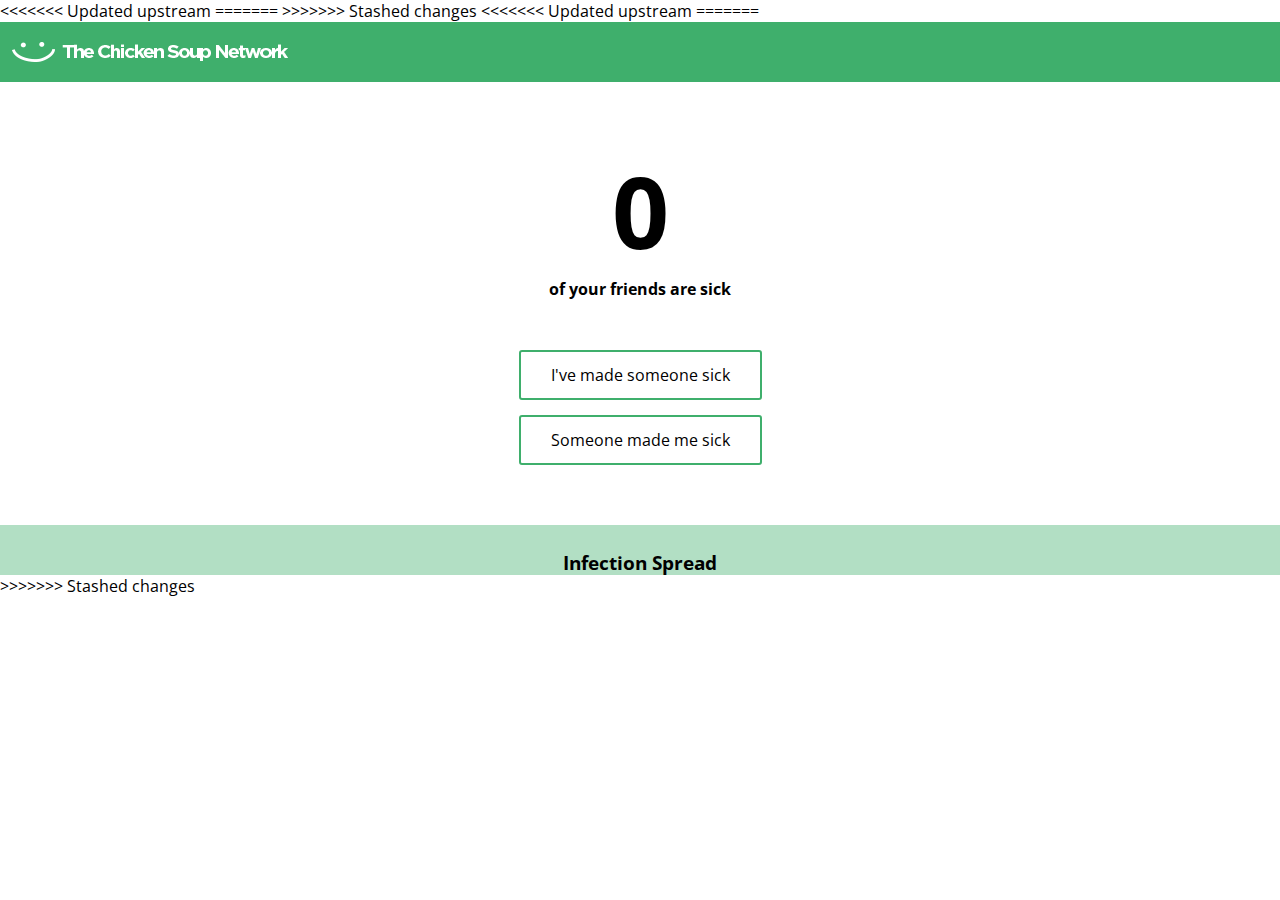
==== index.html @ 77a60427 "Team updates" ====
<!DOCTYPE html>
<html>
<head>
	<title> Chicken Soup </title>
  <meta charset="UTF-8">
  <script src='https://cdn.firebase.com/js/client/2.2.1/firebase.js'></script>
<<<<<<< Updated upstream
=======
  <meta http-equiv="Content-Type" content="text/html; charset=utf-8" />
  <meta name="viewport" content="width=device-width, initial-scale=1">

  <link rel="stylesheet" type="text/css" href="../css/style.css">
  <link href='https://fonts.googleapis.com/css?family=Open+Sans:400,600' rel='stylesheet' type='text/css'>

  <link rel="stylesheet" type="text/css" href="../css/dialog.css" />
  <link rel="stylesheet" type="text/css" href="../css/dialog-sandra.css" />
  <script src="../js/modernizr.custom.js"></script>
>>>>>>> Stashed changes
</head>
<body>
<script>
var ref = new Firebase("https://boiling-torch-4654.firebaseio.com");
ref.authWithOAuthPopup("facebook", function(error, authData) {
  if (error) {
    console.log("Login Failed!", error);
  } else {
    // the access token will allow us to make Open Graph API calls
    console.log(authData.facebook.accessToken);
  }
}, {
  scope: "email, public_profile, user_friends" // the permissions requested
});

</script>
<<<<<<< Updated upstream
=======

    <header>
      <img src="../images/logo.png"/>
    </header>
    <div id="mainWrap">
      <div>
        <h1> 0 </h1>
        <h4> of your friends are sick </h4>
      </div>
      <div id="actions">
        <div class="button-wrap"><button data-dialog="dialog1" class="trigger">I've made someone sick</button></div>
        <div class="button-wrap"><button data-dialog="dialog2" class="trigger">Someone made me sick</button></div>
      </div>
      <div id="infectionSpread">
        <h3> Infection Spread</h3>
      </div>
    </div>

    <div id="dialog1" class="dialog">
      <div class="dialog__overlay"></div>
      <div class="dialog__content">
        <h3>Who did you infect?</h3>
        <select name="infectedThem" id="them">
              <option value="F1">Friend 1</option>
              <option value="F2">Friend 2</option>
              <option value="F3">Friend 3</option>
              <option value="F4">Friend 4</option>
              <option value="F5">Friend 5</option>
              <option value="F6">Friend 6</option>
              <option value="F7">Friend 7</option>
              <option value="F8">Friend 8</option>
              <option value="F9">Friend 9</option>
              <option value="F10">Friend 10</option>
              <option value="F11">Unknown</option>
          </select>
          <h3>How did you make them sick?</h3>
        <select name="infectedThem" id="them">
              <option value="O1">We're Friends</option>
              <option value="O2">We're Family</option>
              <option value="O3">We're Colleagues</option>
              <option value="O4">We live together</option>
              <option value="O5">At a party</option>
              <option value="O6">After a visit</option>
              <option value="O7">Public Transport</option>
              <option value="O8">I have no idea! :(</option>
          </select>
        <div><button class="action" data-dialog-close>Submit</button></div>
      </div>
    </div>
    <div id="dialog2" class="dialog">
      <div class="dialog__overlay"></div>
      <div class="dialog__content">
        <h3>Who made you sick?</h3>
        <select name="infectedThem" id="them">
              <option value="F1">Friend 1</option>
              <option value="F2">Friend 2</option>
              <option value="F3">Friend 3</option>
              <option value="F4">Friend 4</option>
              <option value="F5">Friend 5</option>
              <option value="F6">Friend 6</option>
              <option value="F7">Friend 7</option>
              <option value="F8">Friend 8</option>
              <option value="F9">Friend 9</option>
              <option value="F10">Friend 10</option>
          </select>
          <h3>How did they make you sick?</h3>
        <select name="infectedThem" id="them">
              <option value="O1">We're Friends</option>
              <option value="O2">We're Family</option>
              <option value="O3">We're Colleagues</option>
              <option value="O4">We live together</option>
              <option value="O5">At a party</option>
              <option value="O6">After a visit</option>
              <option value="O7">Public Transport</option>
              <option value="O8">I have no idea! :(</option>
          </select>
        <div><button class="action" data-dialog-close>Submit</button></div>
      </div>
    </div>

    <script src="../js/classie.js"></script>
    <script src="../js/dialogFx.js"></script>
    <script>
       (function() {
        var dlgtrigger = document.querySelector( '[data-dialog]' ),
          dialog1 = document.getElementById( dlgtrigger.getAttribute( 'data-dialog' ) ),
          dlg = new DialogFx( dialog1 );
        dlgtrigger.addEventListener( 'click', dlg.toggle.bind(dlg) );

      })();

       (function() {
        var dlgtrigger = document.querySelector( '[data-dialog]' ),
          dialog2 = document.getElementById( dlgtrigger.getAttribute( 'data-dialog' ) ),
          dlg = new DialogFx( dialog2 );
        dlgtrigger.addEventListener( 'click', dlg.toggle.bind(dlg) );

      })();

      // (function()
      // {
      //  var dlgtrigger = document.querySelectorAll(‘[data-dialog]’);
      //  var dialog1, dlg;
      //  for (i = 0; i < dlgtrigger.length; i++)
      //  {
      //    dialog1 = document.getElementById( dlgtrigger[i].getAttribute( 'data-dialog' ) );
      //    dlg = new DialogFx(dialog1);
      //    dlgtrigger[i].addEventListener( 'click', dlg.toggle.bind(dlg) );
      //  }
      // })();
    </script>
  </body>
</html>

>>>>>>> Stashed changes
</body>
</html>
---- css/style.css ----
* {
	margin: 0;
	padding: 0;
	font-family: 'Open Sans', sans-serif;
}

#mainWrap {
	width: 100%;
	text-align: center;
	margin-top: 60px;
}

#mainWrap > img, #infectionSpread > h2  {
	margin: 0 auto;
}

header {
	height: 60px;
	background-color: #3faf6c;
}

header > img  {
	padding: 12px;
}

h1 {
	font-size: 100px;
}

button {
	height: 50px;
	padding-left: 30px;
	padding-right: 30px;
	border: 2px solid #3faf6c;
	border-radius: 3px;
	display: block;
	background-color: #fff;
	margin: 0 auto;
	margin-top: 15px;
	font-size: 16px;
	font-weight: 400;
	transition: background-color 0.25s;
	-webkit-transition: background-color 0.25s;
}

button:active {
	background-color: #3faf6c;
}

#actions {
	margin-top: 50px;
}

#infectionSpread {
	margin-top: 60px;
	background-color: rgba(63,175,108, 0.4);
<<<<<<< Updated upstream
	background-image: url("../img/nodes.png");
=======
	background-image: url("../images/nodes.png");
>>>>>>> Stashed changes
	height: 600px;
	padding-top: 25px;
}

a {
	color: #666;
	text-decoration: none;
}

select {
	width: 250px;
	padding: 10px;
	margin: 15px;
	margin-bottom: 20px;

}
---- css/dialog.css ----
.dialog,
.dialog__overlay {
	width: 100%;
	height: 100%;
	top: 0;
	left: 0;
}

.dialog {
	position: fixed;
	display: -webkit-flex;
	display: flex;
	-webkit-align-items: center;
	align-items: center;
	-webkit-justify-content: center;
	justify-content: center;
	pointer-events: none;
}

.dialog__overlay {
	position: absolute;
	z-index: 1;
	background: rgba(55, 58, 71, 0.9);
	opacity: 0;
	-webkit-transition: opacity 0.3s;
	transition: opacity 0.3s;
	-webkit-backface-visibility: hidden;
}

.dialog--open .dialog__overlay {
	opacity: 1;
	pointer-events: auto;
}

.dialog__content {
	width: 50%;
	max-width: 560px;
	min-width: 290px;
	background: #fff;
	padding: 30px;
	text-align: center;
	position: relative;
	z-index: 5;
	opacity: 0;
}

.dialog--open .dialog__content {
	pointer-events: auto;
}

/* Content */
.dialog h2 {
	margin: 0;
	font-weight: 400;
	font-size: 2em;
	padding: 0 0 2em;
	margin: 0;
}
---- css/dialog-sandra.css ----
.dialog.dialog--open .dialog__content,
.dialog.dialog--close .dialog__content {
	-webkit-animation-duration: 0.3s;
	animation-duration: 0.3s;
	-webkit-animation-fill-mode: forwards;
	animation-fill-mode: forwards;
}

.dialog.dialog--open .dialog__content {
	-webkit-animation-name: anim-open;
	animation-name: anim-open;
}

.dialog.dialog--close .dialog__content {
	-webkit-animation-name: anim-close;
	animation-name: anim-close;
}

@-webkit-keyframes anim-open {
	0% { opacity: 0; -webkit-transform: scale3d(1.1, 1.1, 1); }
	100% { opacity: 1; -webkit-transform: scale3d(1, 1, 1); }
}

@keyframes anim-open {
	0% { opacity: 0; -webkit-transform: scale3d(1.1, 1.1, 1); transform: scale3d(1.1, 1.1, 1); }
	100% { opacity: 1; -webkit-transform: scale3d(1, 1, 1); transform: scale3d(1, 1, 1); }
}

@-webkit-keyframes anim-close {
	0% { opacity: 1; }
	100% { opacity: 0; -webkit-transform: scale3d(0.9, 0.9, 1); }
}

@keyframes anim-close {
	0% { opacity: 1; }
	100% { opacity: 0; -webkit-transform: scale3d(0.9, 0.9, 1); transform: scale3d(0.9, 0.9, 1); }
}
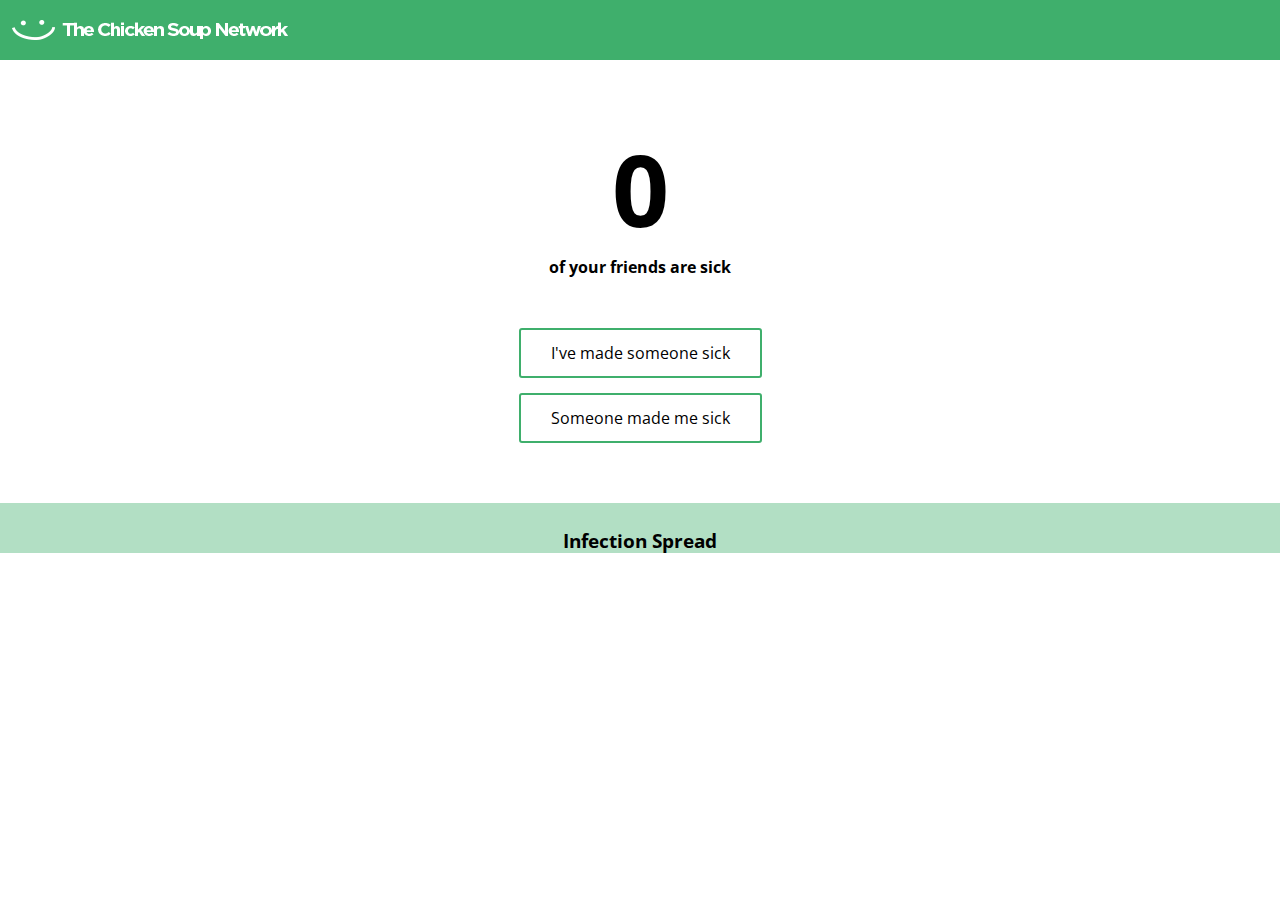
==== commit 9f817f98: "possibly breaking everything" ====
--- a/index.html
+++ b/index.html
@@ -3,9 +3,6 @@
 <head>
 	<title> Chicken Soup </title>
   <meta charset="UTF-8">
-  <script src='https://cdn.firebase.com/js/client/2.2.1/firebase.js'></script>
-<<<<<<< Updated upstream
-=======
   <meta http-equiv="Content-Type" content="text/html; charset=utf-8" />
   <meta name="viewport" content="width=device-width, initial-scale=1">
 
@@ -15,25 +12,100 @@
   <link rel="stylesheet" type="text/css" href="../css/dialog.css" />
   <link rel="stylesheet" type="text/css" href="../css/dialog-sandra.css" />
   <script src="../js/modernizr.custom.js"></script>
->>>>>>> Stashed changes
 </head>
 <body>
 <script>
-var ref = new Firebase("https://boiling-torch-4654.firebaseio.com");
-ref.authWithOAuthPopup("facebook", function(error, authData) {
-  if (error) {
-    console.log("Login Failed!", error);
-  } else {
-    // the access token will allow us to make Open Graph API calls
-    console.log(authData.facebook.accessToken);
+  // This is called with the results from from FB.getLoginStatus().
+  function statusChangeCallback(response) {
+    console.log('statusChangeCallback');
+    console.log(response);
+    // The response object is returned with a status field that lets the
+    // app know the current login status of the person.
+    // Full docs on the response object can be found in the documentation
+    // for FB.getLoginStatus().
+    if (response.status === 'connected') {
+      // Logged into your app and Facebook.
+      testAPI();
+    } else if (response.status === 'not_authorized') {
+      // The person is logged into Facebook, but not your app.
+      document.getElementById('status').innerHTML = 'Please log ' +
+        'into The Chicken Soup Network.';
+    } else {
+      // The person is not logged into Facebook, so we're not sure if
+      // they are logged into this app or not.
+      document.getElementById('status').innerHTML = 'Please log ' +
+        'into Facebook.';
+    }
   }
-}, {
-  scope: "email, public_profile, user_friends" // the permissions requested
-});
-
+
+  // This function is called when someone finishes with the Login
+  // Button.  See the onlogin handler attached to it in the sample
+  // code below.
+  function checkLoginState() {
+    FB.getLoginStatus(function(response) {
+      statusChangeCallback(response);
+    });
+  }
+
+  window.fbAsyncInit = function() {
+  FB.init({
+    appId      : '409420915897872',
+    cookie     : true,  // enable cookies to allow the server to access 
+                        // the session
+    xfbml      : true,  // parse social plugins on this page
+    version    : 'v2.2' // use version 2.2
+  });
+
+  // Now that we've initialized the JavaScript SDK, we call 
+  // FB.getLoginStatus().  This function gets the state of the
+  // person visiting this page and can return one of three states to
+  // the callback you provide.  They can be:
+  //
+  // 1. Logged into your app ('connected')
+  // 2. Logged into Facebook, but not your app ('not_authorized')
+  // 3. Not logged into Facebook and can't tell if they are logged into
+  //    your app or not.
+  //
+  // These three cases are handled in the callback function.
+
+  FB.getLoginStatus(function(response) {
+    statusChangeCallback(response);
+  });
+
+  };
+
+  // Load the SDK asynchronously
+  (function(d, s, id) {
+    var js, fjs = d.getElementsByTagName(s)[0];
+    if (d.getElementById(id)) return;
+    js = d.createElement(s); js.id = id;
+    js.src = "//connect.facebook.net/en_US/sdk.js";
+    fjs.parentNode.insertBefore(js, fjs);
+  }(document, 'script', 'facebook-jssdk'));
+
+  // Here we run a very simple test of the Graph API after login is
+  // successful.  See statusChangeCallback() for when this call is made.
+  function testAPI() {
+    console.log('Welcome!  Fetching your information.... ');
+    FB.api('/me', function(response) {
+      console.log('Successful login for: ' + response.name);
+      document.getElementById('status').innerHTML =
+        'Thanks for logging in, ' + response.name + '!';
+    });
+  }
 </script>
-<<<<<<< Updated upstream
-=======
+
+<!--
+  Below we include the Login Button social plugin. This button uses
+  the JavaScript SDK to present a graphical Login button that triggers
+  the FB.login() function when clicked.
+-->
+
+<fb:login-button scope="public_profile,email" onlogin="checkLoginState();">
+</fb:login-button>
+
+<div id="status">
+</div>
 
     <header>
       <img src="../images/logo.png"/>
@@ -121,14 +193,6 @@
         var dlgtrigger = document.querySelector( '[data-dialog]' ),
           dialog1 = document.getElementById( dlgtrigger.getAttribute( 'data-dialog' ) ),
           dlg = new DialogFx( dialog1 );
-        dlgtrigger.addEventListener( 'click', dlg.toggle.bind(dlg) );
-
-      })();
-
-       (function() {
-        var dlgtrigger = document.querySelector( '[data-dialog]' ),
-          dialog2 = document.getElementById( dlgtrigger.getAttribute( 'data-dialog' ) ),
-          dlg = new DialogFx( dialog2 );
         dlgtrigger.addEventListener( 'click', dlg.toggle.bind(dlg) );
 
       })();
@@ -148,6 +212,5 @@
   </body>
 </html>
 
->>>>>>> Stashed changes
 </body>
-</html>
+</html>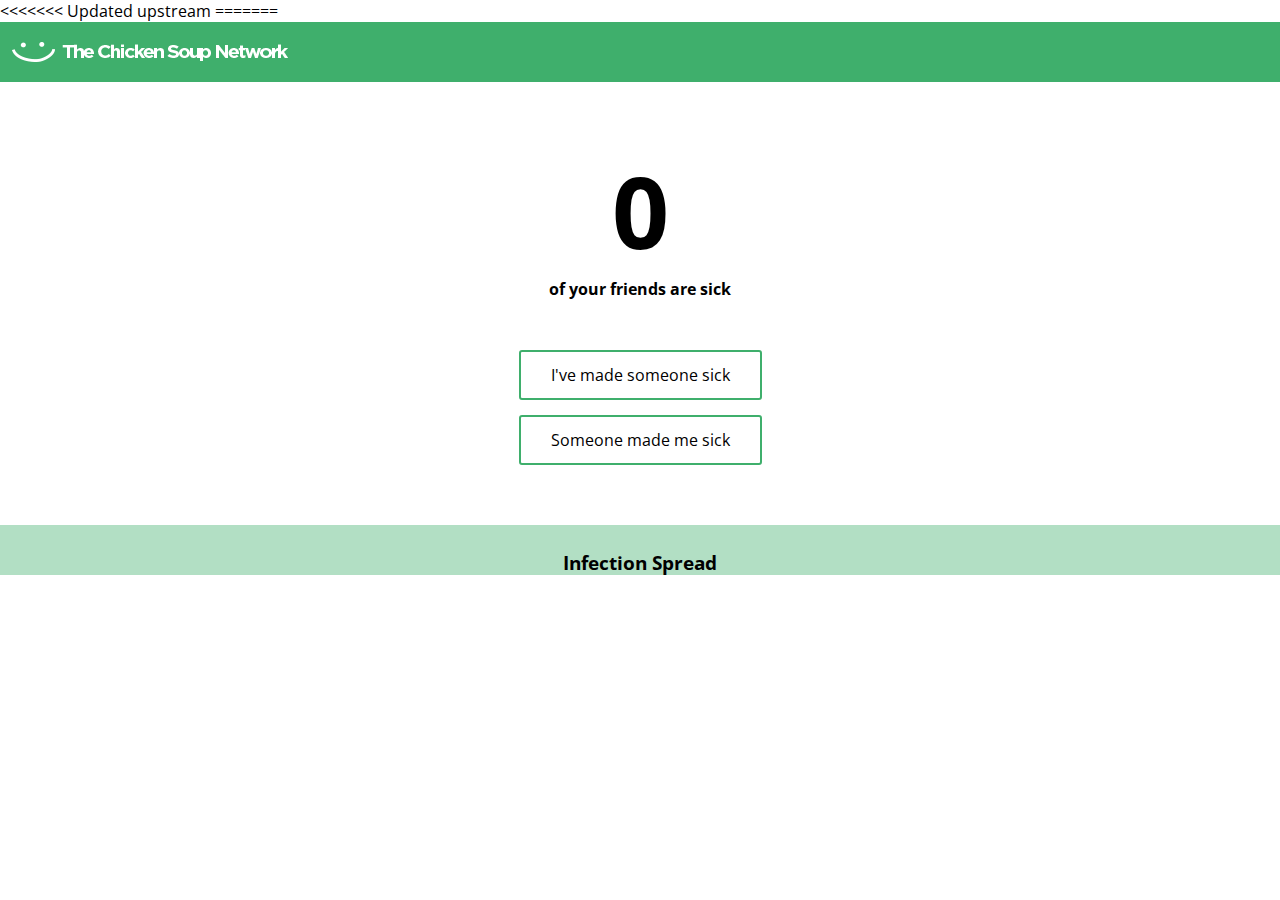
==== commit b39dee07: "Removed Stashed Changes" ====
--- a/index.html
+++ b/index.html
@@ -3,112 +3,40 @@
 <head>
 	<title> Chicken Soup </title>
   <meta charset="UTF-8">
+  <script src='https://cdn.firebase.com/js/client/2.2.1/firebase.js'></script>
+<!-- <<<<<<< Updated upstream
+======= -->
   <meta http-equiv="Content-Type" content="text/html; charset=utf-8" />
   <meta name="viewport" content="width=device-width, initial-scale=1">
 
-  <link rel="stylesheet" type="text/css" href="../css/style.css">
+  <link rel="stylesheet" type="text/css" href="css/style.css">
   <link href='https://fonts.googleapis.com/css?family=Open+Sans:400,600' rel='stylesheet' type='text/css'>
 
-  <link rel="stylesheet" type="text/css" href="../css/dialog.css" />
-  <link rel="stylesheet" type="text/css" href="../css/dialog-sandra.css" />
-  <script src="../js/modernizr.custom.js"></script>
+  <link rel="stylesheet" type="text/css" href="css/dialog.css" />
+  <link rel="stylesheet" type="text/css" href="css/dialog-sandra.css" />
+  <script src="js/modernizr.custom.js"></script>
+<!-- >>>>>>> Stashed changes -->
 </head>
 <body>
 <script>
-  // This is called with the results from from FB.getLoginStatus().
-  function statusChangeCallback(response) {
-    console.log('statusChangeCallback');
-    console.log(response);
-    // The response object is returned with a status field that lets the
-    // app know the current login status of the person.
-    // Full docs on the response object can be found in the documentation
-    // for FB.getLoginStatus().
-    if (response.status === 'connected') {
-      // Logged into your app and Facebook.
-      testAPI();
-    } else if (response.status === 'not_authorized') {
-      // The person is logged into Facebook, but not your app.
-      document.getElementById('status').innerHTML = 'Please log ' +
-        'into The Chicken Soup Network.';
-    } else {
-      // The person is not logged into Facebook, so we're not sure if
-      // they are logged into this app or not.
-      document.getElementById('status').innerHTML = 'Please log ' +
-        'into Facebook.';
-    }
+var ref = new Firebase("https://boiling-torch-4654.firebaseio.com");
+ref.authWithOAuthPopup("facebook", function(error, authData) {
+  if (error) {
+    console.log("Login Failed!", error);
+  } else {
+    // the access token will allow us to make Open Graph API calls
+    console.log(authData.facebook.accessToken);
   }
+}, {
+  scope: "email, public_profile, user_friends" // the permissions requested
+});
 
-  // This function is called when someone finishes with the Login
-  // Button.  See the onlogin handler attached to it in the sample
-  // code below.
-  function checkLoginState() {
-    FB.getLoginStatus(function(response) {
-      statusChangeCallback(response);
-    });
-  }
-
-  window.fbAsyncInit = function() {
-  FB.init({
-    appId      : '409420915897872',
-    cookie     : true,  // enable cookies to allow the server to access 
-                        // the session
-    xfbml      : true,  // parse social plugins on this page
-    version    : 'v2.2' // use version 2.2
-  });
-
-  // Now that we've initialized the JavaScript SDK, we call 
-  // FB.getLoginStatus().  This function gets the state of the
-  // person visiting this page and can return one of three states to
-  // the callback you provide.  They can be:
-  //
-  // 1. Logged into your app ('connected')
-  // 2. Logged into Facebook, but not your app ('not_authorized')
-  // 3. Not logged into Facebook and can't tell if they are logged into
-  //    your app or not.
-  //
-  // These three cases are handled in the callback function.
-
-  FB.getLoginStatus(function(response) {
-    statusChangeCallback(response);
-  });
-
-  };
-
-  // Load the SDK asynchronously
-  (function(d, s, id) {
-    var js, fjs = d.getElementsByTagName(s)[0];
-    if (d.getElementById(id)) return;
-    js = d.createElement(s); js.id = id;
-    js.src = "//connect.facebook.net/en_US/sdk.js";
-    fjs.parentNode.insertBefore(js, fjs);
-  }(document, 'script', 'facebook-jssdk'));
-
-  // Here we run a very simple test of the Graph API after login is
-  // successful.  See statusChangeCallback() for when this call is made.
-  function testAPI() {
-    console.log('Welcome!  Fetching your information.... ');
-    FB.api('/me', function(response) {
-      console.log('Successful login for: ' + response.name);
-      document.getElementById('status').innerHTML =
-        'Thanks for logging in, ' + response.name + '!';
-    });
-  }
 </script>
-
-<!--
-  Below we include the Login Button social plugin. This button uses
-  the JavaScript SDK to present a graphical Login button that triggers
-  the FB.login() function when clicked.
--->
-
-<fb:login-button scope="public_profile,email" onlogin="checkLoginState();">
-</fb:login-button>
-
-<div id="status">
-</div>
+<<<<<<< Updated upstream
+=======
 
     <header>
-      <img src="../images/logo.png"/>
+      <img src="images/logo.png"/>
     </header>
     <div id="mainWrap">
       <div>
@@ -186,8 +114,8 @@
       </div>
     </div>
 
-    <script src="../js/classie.js"></script>
-    <script src="../js/dialogFx.js"></script>
+    <script src="js/classie.js"></script>
+    <script src="js/dialogFx.js"></script>
     <script>
        (function() {
         var dlgtrigger = document.querySelector( '[data-dialog]' ),
@@ -196,6 +124,14 @@
         dlgtrigger.addEventListener( 'click', dlg.toggle.bind(dlg) );
 
       })();
+
+      //  (function() {
+      //   var dlgtrigger = document.querySelector( '[data-dialog]' ),
+      //     dialog2 = document.getElementById( dlgtrigger.getAttribute( 'data-dialog' ) ),
+      //     dlg = new DialogFx( dialog2 );
+      //   dlgtrigger.addEventListener( 'click', dlg.toggle.bind(dlg) );
+
+      // })();
 
       // (function()
       // {
@@ -212,5 +148,6 @@
   </body>
 </html>
 
+<!-- >>>>>>> Stashed changes -->
 </body>
-</html>+</html>
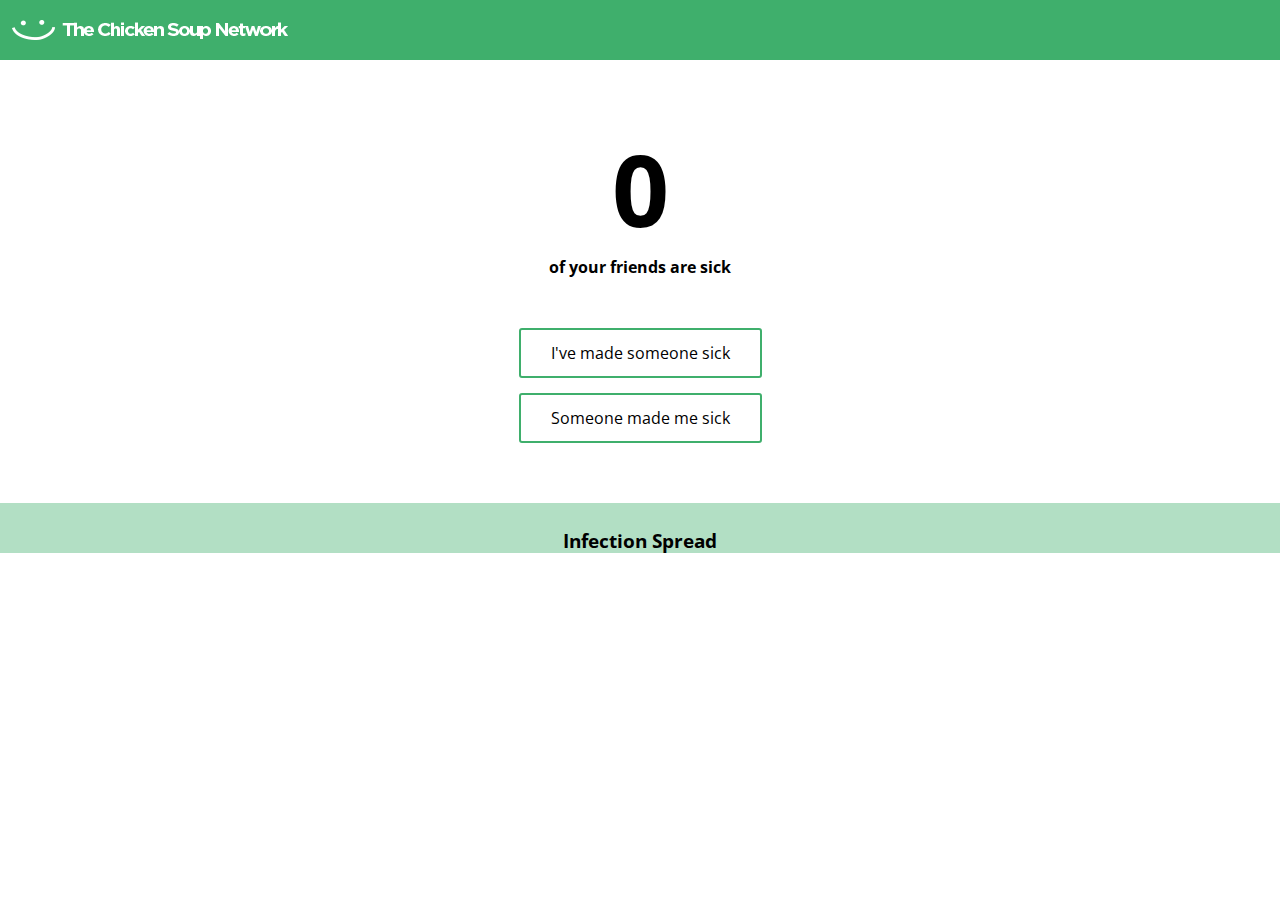
==== commit de2c232d: "Merge remote-tracking branch 'origin/master'" ====
--- a/index.html
+++ b/index.html
@@ -6,34 +6,117 @@
   <script src='https://cdn.firebase.com/js/client/2.2.1/firebase.js'></script>
 <!-- <<<<<<< Updated upstream
 ======= -->
+
   <meta http-equiv="Content-Type" content="text/html; charset=utf-8" />
   <meta name="viewport" content="width=device-width, initial-scale=1">
 
   <link rel="stylesheet" type="text/css" href="css/style.css">
   <link href='https://fonts.googleapis.com/css?family=Open+Sans:400,600' rel='stylesheet' type='text/css'>
+
+
+  <link rel="stylesheet" type="text/css" href="../css/dialog.css" />
+  <link rel="stylesheet" type="text/css" href="../css/dialog-sandra.css" />
+  <script src="../js/modernizr.custom.js"></script>
 
   <link rel="stylesheet" type="text/css" href="css/dialog.css" />
   <link rel="stylesheet" type="text/css" href="css/dialog-sandra.css" />
   <script src="js/modernizr.custom.js"></script>
 <!-- >>>>>>> Stashed changes -->
+
 </head>
 <body>
 <script>
-var ref = new Firebase("https://boiling-torch-4654.firebaseio.com");
-ref.authWithOAuthPopup("facebook", function(error, authData) {
-  if (error) {
-    console.log("Login Failed!", error);
-  } else {
-    // the access token will allow us to make Open Graph API calls
-    console.log(authData.facebook.accessToken);
+  // This is called with the results from from FB.getLoginStatus().
+  function statusChangeCallback(response) {
+    console.log('statusChangeCallback');
+    console.log(response);
+    // The response object is returned with a status field that lets the
+    // app know the current login status of the person.
+    // Full docs on the response object can be found in the documentation
+    // for FB.getLoginStatus().
+    if (response.status === 'connected') {
+      // Logged into your app and Facebook.
+      testAPI();
+    } else if (response.status === 'not_authorized') {
+      // The person is logged into Facebook, but not your app.
+      document.getElementById('status').innerHTML = 'Please log ' +
+        'into The Chicken Soup Network.';
+    } else {
+      // The person is not logged into Facebook, so we're not sure if
+      // they are logged into this app or not.
+      document.getElementById('status').innerHTML = 'Please log ' +
+        'into Facebook.';
+    }
   }
-}, {
-  scope: "email, public_profile, user_friends" // the permissions requested
-});
-
+
+  // This function is called when someone finishes with the Login
+  // Button.  See the onlogin handler attached to it in the sample
+  // code below.
+  function checkLoginState() {
+    FB.getLoginStatus(function(response) {
+      statusChangeCallback(response);
+    });
+  }
+
+  window.fbAsyncInit = function() {
+  FB.init({
+    appId      : '409420915897872',
+    cookie     : true,  // enable cookies to allow the server to access 
+                        // the session
+    xfbml      : true,  // parse social plugins on this page
+    version    : 'v2.2' // use version 2.2
+  });
+
+  // Now that we've initialized the JavaScript SDK, we call 
+  // FB.getLoginStatus().  This function gets the state of the
+  // person visiting this page and can return one of three states to
+  // the callback you provide.  They can be:
+  //
+  // 1. Logged into your app ('connected')
+  // 2. Logged into Facebook, but not your app ('not_authorized')
+  // 3. Not logged into Facebook and can't tell if they are logged into
+  //    your app or not.
+  //
+  // These three cases are handled in the callback function.
+
+  FB.getLoginStatus(function(response) {
+    statusChangeCallback(response);
+  });
+
+  };
+
+  // Load the SDK asynchronously
+  (function(d, s, id) {
+    var js, fjs = d.getElementsByTagName(s)[0];
+    if (d.getElementById(id)) return;
+    js = d.createElement(s); js.id = id;
+    js.src = "//connect.facebook.net/en_US/sdk.js";
+    fjs.parentNode.insertBefore(js, fjs);
+  }(document, 'script', 'facebook-jssdk'));
+
+  // Here we run a very simple test of the Graph API after login is
+  // successful.  See statusChangeCallback() for when this call is made.
+  function testAPI() {
+    console.log('Welcome!  Fetching your information.... ');
+    FB.api('/me', function(response) {
+      console.log('Successful login for: ' + response.name);
+      document.getElementById('status').innerHTML =
+        'Thanks for logging in, ' + response.name + '!';
+    });
+  }
 </script>
-<<<<<<< Updated upstream
-=======
+
+<!--
+  Below we include the Login Button social plugin. This button uses
+  the JavaScript SDK to present a graphical Login button that triggers
+  the FB.login() function when clicked.
+-->
+
+<fb:login-button scope="public_profile,email" onlogin="checkLoginState();">
+</fb:login-button>
+
+<div id="status">
+</div>
 
     <header>
       <img src="images/logo.png"/>
@@ -132,6 +215,7 @@
       //   dlgtrigger.addEventListener( 'click', dlg.toggle.bind(dlg) );
 
       // })();
+
 
       // (function()
       // {
@@ -148,6 +232,8 @@
   </body>
 </html>
 
+
 <!-- >>>>>>> Stashed changes -->
+
 </body>
-</html>
+</html>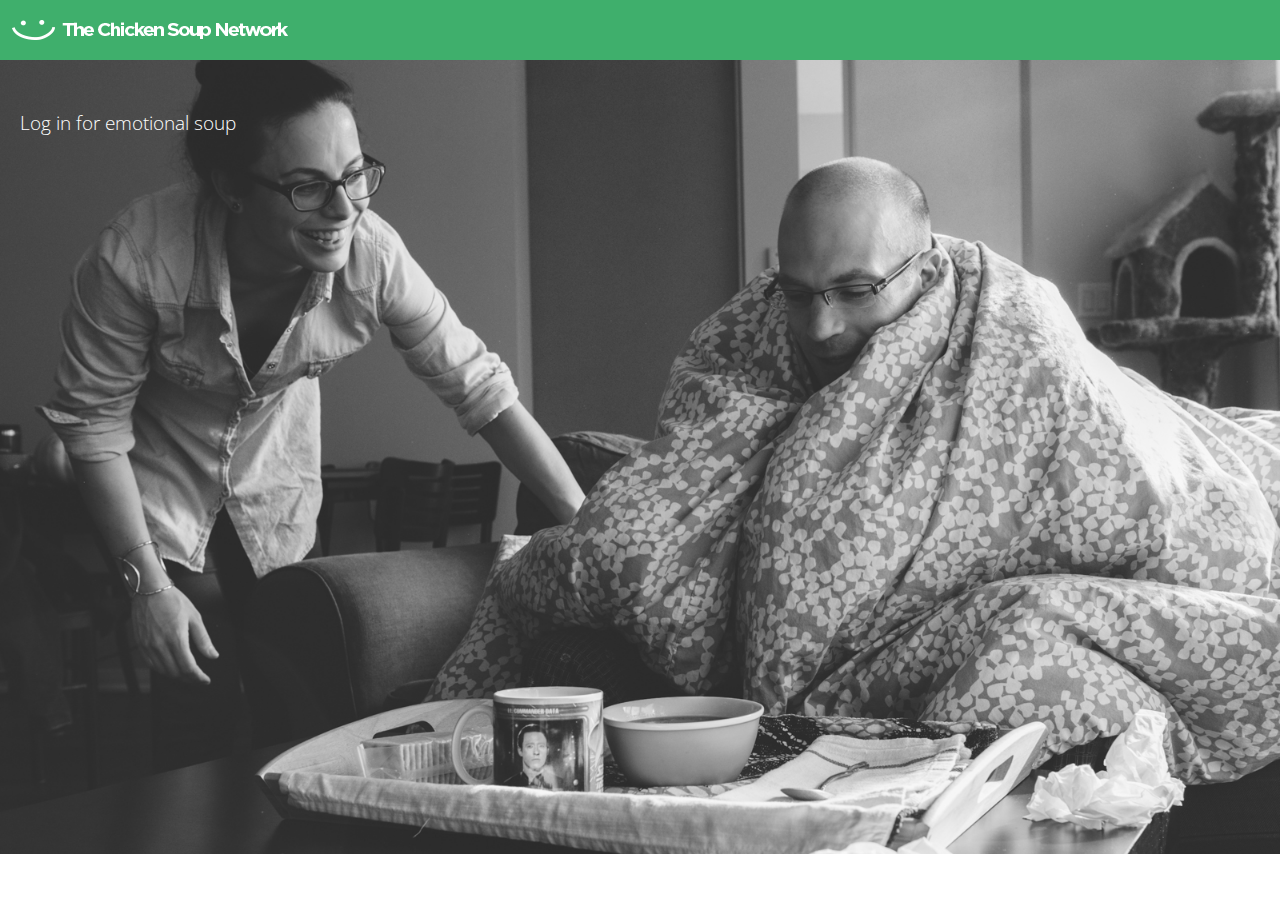
==== commit 1e43f77c: "Lots of changes and bad commit names" ====
--- a/index.html
+++ b/index.html
@@ -3,9 +3,6 @@
 <head>
 	<title> Chicken Soup </title>
   <meta charset="UTF-8">
-  <script src='https://cdn.firebase.com/js/client/2.2.1/firebase.js'></script>
-<!-- <<<<<<< Updated upstream
-======= -->
 
   <meta http-equiv="Content-Type" content="text/html; charset=utf-8" />
   <meta name="viewport" content="width=device-width, initial-scale=1">
@@ -13,18 +10,18 @@
   <link rel="stylesheet" type="text/css" href="css/style.css">
   <link href='https://fonts.googleapis.com/css?family=Open+Sans:400,600' rel='stylesheet' type='text/css'>
 
-
-  <link rel="stylesheet" type="text/css" href="../css/dialog.css" />
-  <link rel="stylesheet" type="text/css" href="../css/dialog-sandra.css" />
-  <script src="../js/modernizr.custom.js"></script>
 
   <link rel="stylesheet" type="text/css" href="css/dialog.css" />
   <link rel="stylesheet" type="text/css" href="css/dialog-sandra.css" />
   <script src="js/modernizr.custom.js"></script>
-<!-- >>>>>>> Stashed changes -->
+
+  <link rel="stylesheet" type="text/css" href="css/dialog.css" />
+  <link rel="stylesheet" type="text/css" href="css/dialog-sandra.css" />
+  <script src="js/modernizr.custom.js"></script>
+
 
 </head>
-<body>
+<body id="loginBody">
 <script>
   // This is called with the results from from FB.getLoginStatus().
   function statusChangeCallback(response) {
@@ -112,16 +109,27 @@
   the FB.login() function when clicked.
 -->
 
-<fb:login-button scope="public_profile,email" onlogin="checkLoginState();">
-</fb:login-button>
-
-<div id="status">
-</div>
-
     <header>
       <img src="images/logo.png"/>
     </header>
-    <div id="mainWrap">
+
+    <div id="loginWrapper">
+
+      <div>
+        <h3> Log in for emotional soup </h3>
+        <div>
+        <fb:login-button scope="public_profile,email" size="large" onlogin="checkLoginState();"> 
+        </fb:login-button>
+      </div>
+        <div id="status">
+        </div>
+      </div>
+    </div>
+
+
+
+
+    <!-- <div id="mainWrap">
       <div>
         <h1> 0 </h1>
         <h4> of your friends are sick </h4>
@@ -196,7 +204,7 @@
         <div><button class="action" data-dialog-close>Submit</button></div>
       </div>
     </div>
-
+ -->
     <script src="js/classie.js"></script>
     <script src="js/dialogFx.js"></script>
     <script>
@@ -233,7 +241,5 @@
 </html>
 
 
-<!-- >>>>>>> Stashed changes -->
-
 </body>
-</html>+</html>
--- a/css/style.css
+++ b/css/style.css
@@ -74,4 +74,29 @@
 	margin: 15px;
 	margin-bottom: 20px;
 
-}+}
+
+#loginWrapper {
+	margin: 20px;
+	margin-top: 50px;
+}
+
+#loginBody {
+	background-image: url("../img/soup.jpg");
+	background-size:  100% auto;
+	background-repeat: no-repeat;
+}
+
+#loginWrapper div h3 {
+	color: #fff;
+	padding-bottom: 10px;
+	font-weight: 100;
+}
+
+@media screen and (max-width : 414px) {
+	#loginBody {
+		background-size:  auto 100%;
+
+	}
+
+}
